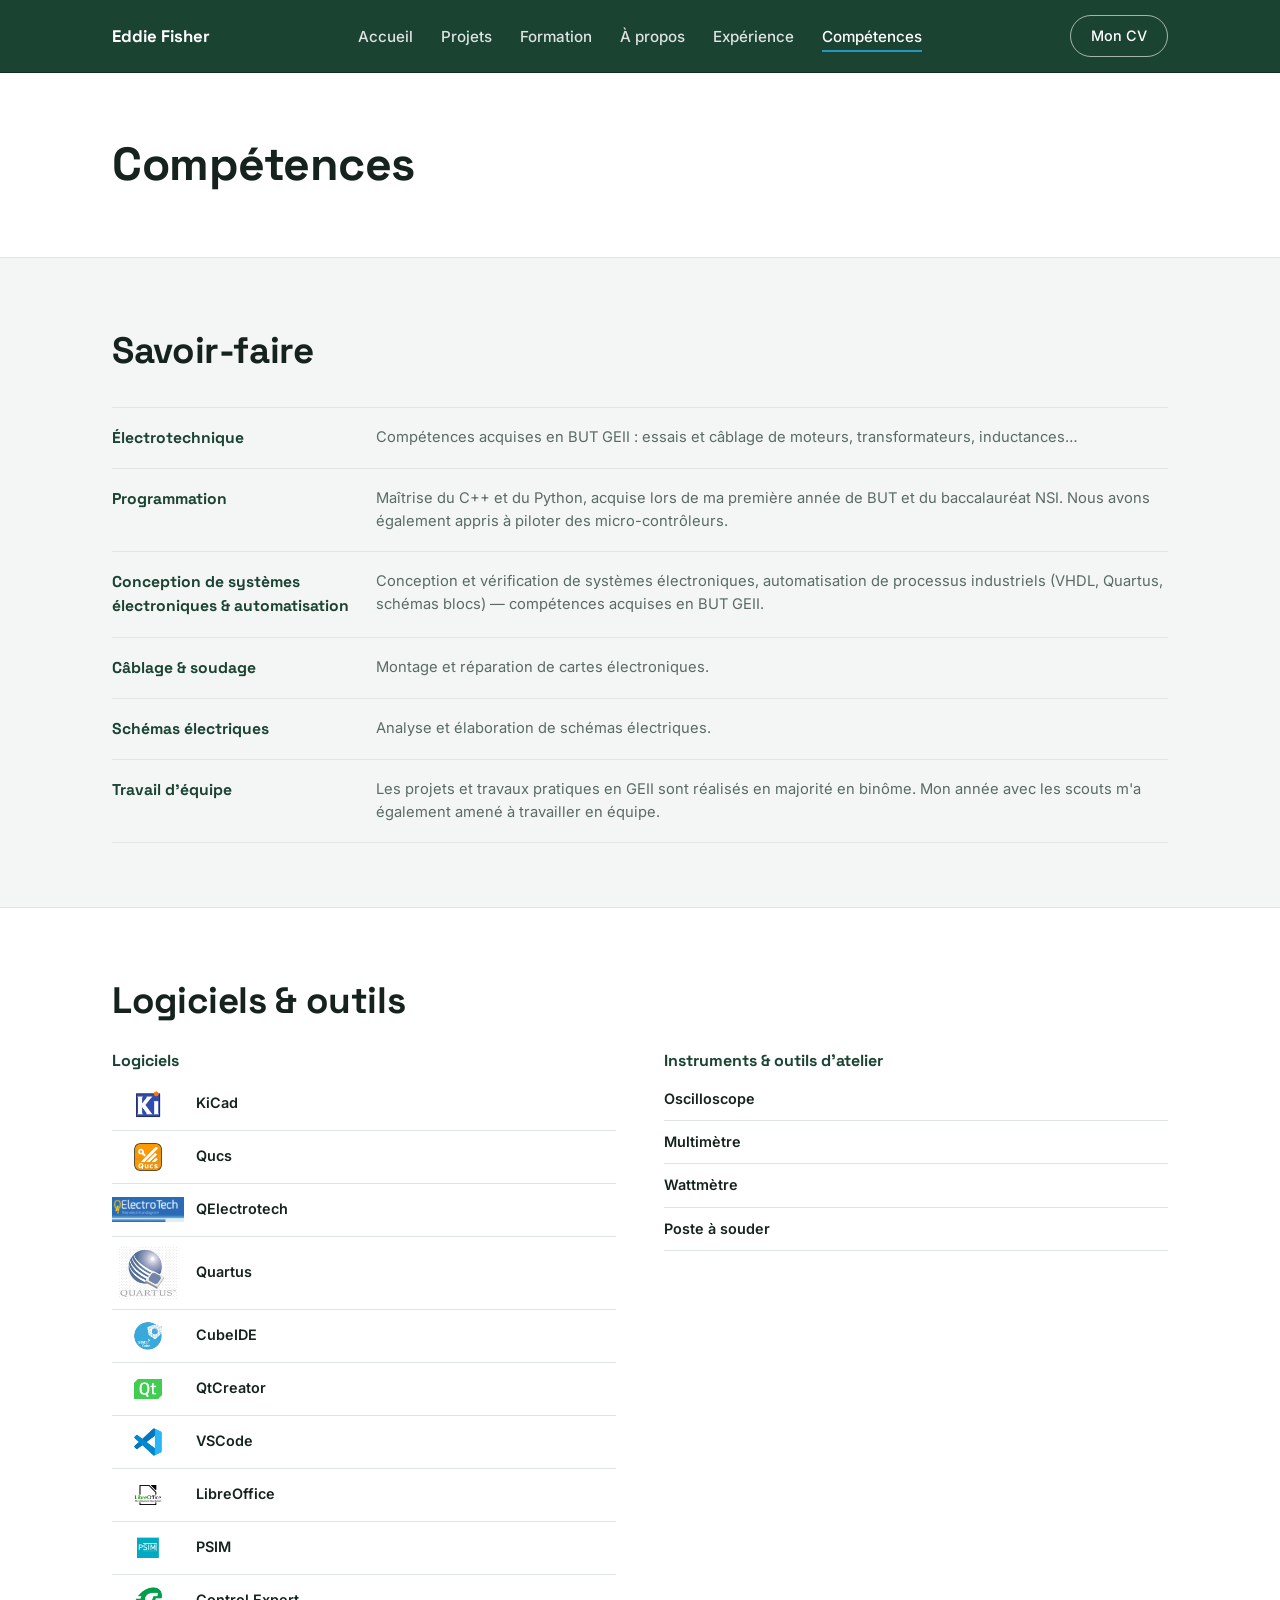
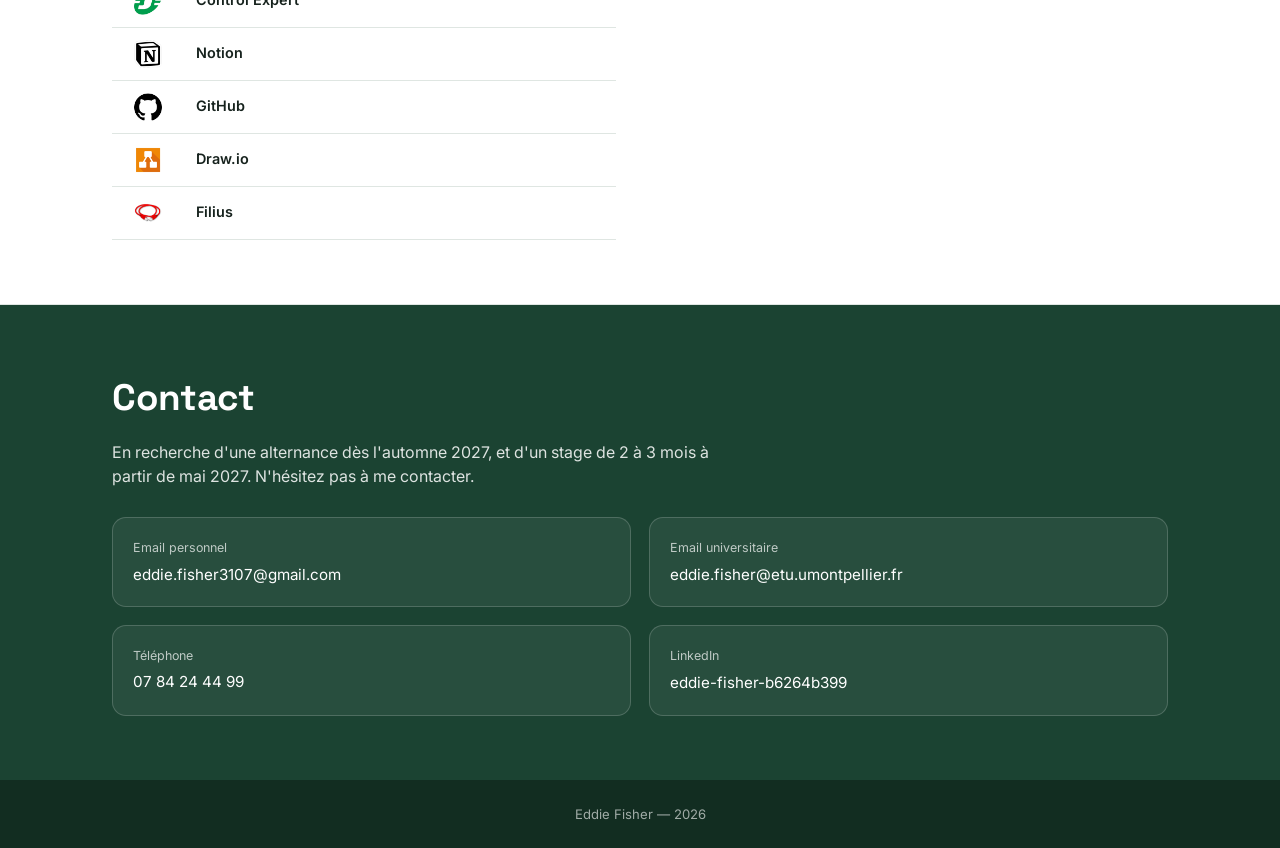
==== competences.html @ a7030c37 "Add files via upload" ====
<!DOCTYPE html>
<html lang="fr">
<head>
<meta charset="UTF-8">
<meta name="viewport" content="width=device-width, initial-scale=1.0">
<title>Compétences — Eddie Fisher</title>
<meta name="description" content="Compétences, logiciels et outils de mesure utilisés en BUT GEII.">
<link rel="preconnect" href="https://fonts.googleapis.com">
<link rel="preconnect" href="https://fonts.gstatic.com" crossorigin>
<link href="https://fonts.googleapis.com/css2?family=Space+Grotesk:wght@400;500;600;700&family=Inter:wght@400;500;600&display=swap" rel="stylesheet">
<link rel="icon" href="assets/favicon.ico">
<link rel="icon" type="image/png" href="assets/favicon-32.png">
<link rel="stylesheet" href="assets/style.css">
</head>
<body>
<header>
  <div class="wrap nav">
    <a class="brand" href="index.html">Eddie Fisher</a>
    <nav><ul id="navlist"><li><a href="index.html">Accueil</a></li><li><a href="projets.html">Projets</a></li><li><a href="formation.html">Formation</a></li><li><a href="qui-suis-je.html">À propos</a></li><li><a href="experience.html">Expérience</a></li><li><a href="competences.html" class="active">Compétences</a></li></ul></nav>
    <div style="display:flex;align-items:center;gap:14px">
      <a class="cv-btn" href="assets/CV_Eddie_Fisher.pdf" download>Mon CV</a>
      <button class="menu-btn" id="menuBtn" aria-label="Menu">☰</button>
    </div>
  </div>
</header>
<section class="page-head"><div class="wrap"><h1>Compétences</h1></div></section>
<section class="block"><div class="wrap">
  <h2>Savoir-faire</h2>
  <div class="comp-list"><div class="comp-row"><h3>Électrotechnique</h3><p>Compétences acquises en BUT GEII : essais et câblage de moteurs, transformateurs, inductances…</p></div><div class="comp-row"><h3>Programmation</h3><p>Maîtrise du C++ et du Python, acquise lors de ma première année de BUT et du baccalauréat NSI. Nous avons également appris à piloter des micro-contrôleurs.</p></div><div class="comp-row"><h3>Conception de systèmes électroniques &amp; automatisation</h3><p>Conception et vérification de systèmes électroniques, automatisation de processus industriels (VHDL, Quartus, schémas blocs) — compétences acquises en BUT GEII.</p></div><div class="comp-row"><h3>Câblage &amp; soudage</h3><p>Montage et réparation de cartes électroniques.</p></div><div class="comp-row"><h3>Schémas électriques</h3><p>Analyse et élaboration de schémas électriques.</p></div><div class="comp-row"><h3>Travail d'équipe</h3><p>Les projets et travaux pratiques en GEII sont réalisés en majorité en binôme. Mon année avec les scouts m'a également amené à travailler en équipe.</p></div></div>
</div></section>
<section class="block alt"><div class="wrap">
  <h2>Logiciels &amp; outils</h2>
  <div class="tool-cols">
    <div><h3>Logiciels</h3><ul class="tool-list logo-list">
      <li><img src="assets/img/logos/kicad.png" alt=""><b>KiCad</b></li>
      <li><img src="assets/img/logos/qucs.png" alt=""><b>Qucs</b></li>
      <li><img src="assets/img/logos/qelectrotech.png" alt=""><b>QElectrotech</b></li>
      <li><img class="logo-big" src="assets/img/logos/quartus.png" alt=""><b>Quartus</b></li>
      <li><img src="assets/img/logos/cubeide.png" alt=""><b>CubeIDE</b></li>
      <li><img src="assets/img/logos/qtcreator.png" alt=""><b>QtCreator</b></li>
      <li><img src="assets/img/logos/vscode.png" alt=""><b>VSCode</b></li>
      <li><img src="assets/img/logos/libreoffice.png" alt=""><b>LibreOffice</b></li>
      <li><img src="assets/img/logos/psim.png" alt=""><b>PSIM</b></li>
      <li><img src="assets/img/logos/ctrlexpert.png" alt=""><b>Control Expert</b></li>
      <li><img src="assets/img/logos/notion.png" alt=""><b>Notion</b></li>
      <li><img src="assets/img/logos/github.png" alt=""><b>GitHub</b></li>
      <li><img src="assets/img/logos/drawio.png" alt=""><b>Draw.io</b></li>
      <li><img src="assets/img/logos/filius.png" alt=""><b>Filius</b></li>
    </ul></div>
    <div><h3>Instruments &amp; outils d'atelier</h3><ul class="tool-list"><li><b>Oscilloscope</b></li><li><b>Multimètre</b></li><li><b>Wattmètre</b></li><li><b>Poste à souder</b></li></ul></div>
  </div>
</div></section>
<section class="block" id="contact">
  <div class="wrap">
    <h2>Contact</h2>
    <p style="opacity:.85;max-width:60ch">En recherche d'une alternance dès l'automne 2027, et d'un stage de 2 à 3 mois à partir de mai 2027. N'hésitez pas à me contacter.</p>
    <div class="contact-grid">
      <div class="c-card"><div class="label">Email personnel</div><a href="mailto:eddie.fisher3107@gmail.com">eddie.fisher3107@gmail.com</a></div>
      <div class="c-card"><div class="label">Email universitaire</div><a href="mailto:eddie.fisher@etu.umontpellier.fr">eddie.fisher@etu.umontpellier.fr</a></div>
      <div class="c-card"><div class="label">Téléphone</div><p>07 84 24 44 99</p></div>
      <div class="c-card"><div class="label">LinkedIn</div><a href="http://www.linkedin.com/in/eddie-fisher-b6264b399" target="_blank" rel="noopener">eddie-fisher-b6264b399</a></div>
    </div>
  </div>
</section>
<footer>Eddie Fisher — 2026</footer>
<script src="assets/main.js"></script>
</body>
</html>
---- assets/style.css ----
:root {
  --bg: #f3f6f5;
  --surface: #ffffff;
  --green: #1b4332;
  --green-dark: #122d21;
  --blue: #2596be;
  --text: #16221d;
  --muted: #5b6b64;
  --border: #dfe6e2;
}
* {
  box-sizing: border-box;
  margin: 0;
  padding: 0;
}
html {
  scroll-behavior: smooth;
}
body {
  font-family: "Inter", sans-serif;
  background: var(--bg);
  color: var(--text);
  line-height: 1.55;
  overflow-x: hidden;
}
h1,
h2,
h3,
.brand {
  font-family: "Space Grotesk", sans-serif;
}
a {
  color: inherit;
  text-decoration: none;
}
img {
  max-width: 100%;
  display: block;
}
.wrap {
  max-width: 1120px;
  margin: 0 auto;
  padding: 0 32px;
}
@media (max-width: 640px) {
  .wrap {
    padding: 0 20px;
  }
}

/* circuit motif */
.circuit {
  position: absolute;
  inset: 0;
  overflow: hidden;
  pointer-events: none;
  z-index: 0;
}
.circuit svg {
  position: absolute;
  opacity: 0.16;
}

/* header */
header {
  position: sticky;
  top: 0;
  background: var(--green);
  border-bottom: 1px solid var(--green-dark);
  z-index: 50;
}
.nav {
  display: flex;
  align-items: center;
  justify-content: space-between;
  height: 72px;
}
.brand {
  font-weight: 700;
  font-size: 1.05rem;
  color: #fff;
}
nav ul {
  display: flex;
  gap: 28px;
  list-style: none;
}
nav ul a {
  font-size: 0.95rem;
  color: rgba(255, 255, 255, 0.85);
  font-weight: 500;
  transition: color 0.15s;
}
nav ul a:hover {
  color: #fff;
}
.cv-btn {
  border: 1.5px solid rgba(255, 255, 255, 0.6);
  color: #fff;
  padding: 9px 20px;
  border-radius: 999px;
  font-size: 0.9rem;
  font-weight: 500;
  white-space: nowrap;
}
.cv-btn:hover {
  background: #fff;
  color: var(--green);
}
.menu-btn {
  display: none;
  background: none;
  border: none;
  font-size: 1.5rem;
  cursor: pointer;
  color: #fff;
}
@media (max-width: 820px) {
  nav ul {
    position: fixed;
    top: 72px;
    left: 0;
    right: 0;
    background: var(--green);
    flex-direction: column;
    gap: 0;
    border-bottom: 1px solid var(--green-dark);
    transform: translateY(-150%);
    transition: transform 0.25s;
  }
  nav ul.open {
    transform: translateY(0);
  }
  nav ul li {
    border-top: 1px solid rgba(255, 255, 255, 0.15);
  }
  nav ul a {
    display: block;
    padding: 16px 32px;
  }
  .menu-btn {
    display: block;
  }
}

/* hero */
.hero {
  position: relative;
  padding: 72px 0 64px;
  background: var(--surface);
  border-bottom: 1px solid var(--border);
}
.hero-inner {
  position: relative;
  z-index: 1;
  display: grid;
  grid-template-columns: 1.15fr 0.85fr;
  gap: 48px;
  align-items: center;
}
@media (max-width: 820px) {
  .hero-inner {
    grid-template-columns: 1fr;
  }
}
.eyebrow-bar {
  width: 56px;
  height: 4px;
  background: var(--blue);
  margin-bottom: 20px;
  border-radius: 2px;
}
.hero h1 {
  font-size: clamp(2.1rem, 4vw, 2.9rem);
  font-weight: 700;
  margin-bottom: 16px;
}
.hero p.tagline {
  color: var(--muted);
  font-size: 1.1rem;
  max-width: 46ch;
  margin-bottom: 28px;
}
.btn-row {
  display: flex;
  flex-wrap: wrap;
  gap: 12px;
}
.btn {
  padding: 13px 22px;
  border-radius: 999px;
  font-size: 0.95rem;
  font-weight: 500;
  display: inline-flex;
  align-items: center;
  gap: 8px;
}
.btn-primary {
  background: var(--green);
  color: #fff;
}
.btn-primary:hover {
  background: var(--green-dark);
}
.btn-ghost {
  background: var(--surface);
  border: 1px solid var(--border);
  color: var(--text);
}
.btn-ghost:hover {
  border-color: var(--blue);
  color: var(--blue);
}
.photo-frame {
  position: relative;
  border-radius: 20px;
  overflow: hidden;
  aspect-ratio: 4/5;
  max-width: 260px;
  margin-left: auto;
  background: linear-gradient(145deg, var(--green) 0%, var(--blue) 100%);
  display: flex;
  align-items: center;
  justify-content: center;
}
@media (max-width: 820px) {
  .photo-frame {
    margin: 0 auto;
  }
}
.photo-frame svg {
  width: 46%;
  opacity: 0.9;
}
.photo-frame img {
  width: 100%;
  height: 100%;
  object-fit: cover;
  display: block;
}
.photo-frame span {
  position: absolute;
  bottom: 14px;
  left: 14px;
  right: 14px;
  color: #fff;
  font-size: 0.8rem;
  opacity: 0.85;
}

/* facts */
.facts {
  display: grid;
  grid-template-columns: repeat(4, 1fr);
  gap: 16px;
  margin-top: 44px;
  position: relative;
  z-index: 1;
}
@media (max-width: 820px) {
  .facts {
    grid-template-columns: repeat(2, 1fr);
  }
}
.fact-card {
  background: var(--surface);
  border: 1px solid var(--border);
  border-radius: 14px;
  padding: 22px;
}
.fact-card .ico {
  font-size: 1.3rem;
  margin-bottom: 10px;
  display: block;
}
.fact-card h3 {
  font-size: 1.02rem;
  font-weight: 600;
  margin-bottom: 2px;
}
.fact-card p {
  color: var(--muted);
  font-size: 0.88rem;
}

/* statement */
.statement {
  padding: 76px 0 20px;
  position: relative;
}
.statement-inner {
  border-left: 3px solid var(--blue);
  padding-left: 28px;
  margin-left: clamp(0px, 8vw, 140px);
  max-width: 26ch;
  position: relative;
}
.statement h2 {
  font-size: clamp(2rem, 4.2vw, 3rem);
  font-weight: 700;
  line-height: 1.15;
  letter-spacing: -0.01em;
}
.statement h2 em {
  color: var(--blue);
  font-style: normal;
}

/* sections */
section.block {
  padding: 64px 0;
  position: relative;
}
section.block + section.block {
  border-top: 1px solid var(--border);
}
section.block.alt {
  background: var(--surface);
}
.tag-bar {
  width: 44px;
  height: 4px;
  background: var(--blue);
  border-radius: 2px;
  margin-bottom: 18px;
}
.sec-label {
  display: flex;
  align-items: center;
  gap: 16px;
  margin-bottom: 16px;
}
.sec-label .num {
  font-family: "Space Grotesk", sans-serif;
  font-weight: 700;
  font-size: 1.3rem;
  color: var(--blue);
  letter-spacing: 0.02em;
}
.sec-label .line {
  flex: 1;
  height: 1px;
  background: var(--border);
}
.block h2 {
  font-size: clamp(1.7rem, 3.4vw, 2.3rem);
  font-weight: 700;
  margin-bottom: 14px;
  letter-spacing: -0.01em;
}
.highlight {
  background: #f4c430;
  color: var(--green-dark);
  padding: 1px 7px;
  border-radius: 3px;
  font-weight: 600;
  box-decoration-break: clone;
  -webkit-box-decoration-break: clone;
}
.block > .wrap > p.lead {
  color: var(--muted);
  max-width: 64ch;
  margin-bottom: 8px;
}
.arrow-link {
  display: inline-flex;
  align-items: center;
  gap: 8px;
  margin-top: 22px;
  font-weight: 500;
  color: var(--green);
  border-bottom: 1px solid var(--green);
  padding-bottom: 2px;
}
.arrow-link:hover {
  color: var(--blue);
  border-color: var(--blue);
}

/* formation */
.formation-grid {
  display: grid;
  grid-template-columns: 1fr 1fr;
  gap: 20px;
  margin-top: 28px;
}
@media (max-width: 820px) {
  .formation-grid {
    grid-template-columns: 1fr;
  }
}
.f-card {
  background: var(--surface);
  border: 1px solid var(--border);
  border-radius: 14px;
  padding: 24px;
}
.f-card h3 {
  font-size: 1.08rem;
  margin-bottom: 6px;
}
.f-card p {
  color: var(--muted);
  font-size: 0.92rem;
  margin-bottom: 10px;
}
.f-card .links {
  display: flex;
  flex-direction: column;
  gap: 4px;
  font-size: 0.88rem;
}
.f-card .links a {
  color: var(--blue);
}
.f-card .links a:hover {
  text-decoration: underline;
}
.habs {
  margin-top: 20px;
  display: flex;
  gap: 12px;
  flex-wrap: wrap;
}
.hab-pill {
  background: var(--surface);
  border: 1px solid var(--border);
  border-radius: 999px;
  padding: 8px 16px;
  font-size: 0.85rem;
  color: var(--muted);
}

/* competences */
.comp-list {
  margin-top: 28px;
  border-top: 1px solid var(--border);
}
.comp-row {
  display: grid;
  grid-template-columns: 240px 1fr;
  gap: 24px;
  padding: 18px 0;
  border-bottom: 1px solid var(--border);
}
@media (max-width: 640px) {
  .comp-row {
    grid-template-columns: 1fr;
    gap: 4px;
  }
}
.comp-row h3 {
  font-size: 0.98rem;
  color: var(--green);
}
.comp-row p {
  font-size: 0.92rem;
  color: var(--muted);
}

/* project modal */
.proj-card {
  cursor: pointer;
}
.modal-overlay {
  position: fixed;
  inset: 0;
  background: rgba(18, 30, 24, 0.6);
  display: none;
  align-items: center;
  justify-content: center;
  padding: 24px;
  z-index: 200;
}
.modal-overlay.open {
  display: flex;
}
.modal {
  background: var(--surface);
  border-radius: 18px;
  max-width: 880px;
  width: 100%;
  max-height: 88vh;
  overflow-y: auto;
  position: relative;
  padding: 28px;
}
.modal-close {
  position: absolute;
  top: 14px;
  right: 14px;
  background: var(--bg);
  border: 1px solid var(--border);
  border-radius: 50%;
  width: 34px;
  height: 34px;
  font-size: 1.1rem;
  cursor: pointer;
  line-height: 1;
}
.modal-top {
  display: grid;
  grid-template-columns: 1fr 1fr;
  gap: 24px;
  margin-top: 8px;
  align-items: start;
}
@media (max-width: 620px) {
  .modal-top {
    grid-template-columns: 1fr;
  }
}
.modal-photo {
  position: relative;
  height: min(420px, 50vh);
  border-radius: 12px;
  overflow: hidden;
  background: var(--bg);
}
.modal-photo-track {
  display: flex;
  height: 100%;
  transition: transform 0.3s;
}
.modal-photo-track img {
  width: 100%;
  height: 100%;
  object-fit: contain;
  flex-shrink: 0;
}
.modal-photo-empty {
  position: absolute;
  inset: 0;
  align-items: center;
  justify-content: center;
  color: var(--muted);
  font-size: 0.85rem;
}
.modal-nav {
  position: absolute;
  top: 50%;
  transform: translateY(-50%);
  background: rgba(255, 255, 255, 0.85);
  border: none;
  border-radius: 50%;
  width: 30px;
  height: 30px;
  cursor: pointer;
  font-size: 1rem;
}
.modal-nav.prev {
  left: 8px;
}
.modal-nav.next {
  right: 8px;
}
.modal-dots {
  position: absolute;
  bottom: 8px;
  left: 0;
  right: 0;
  display: flex;
  justify-content: center;
  gap: 6px;
}
.modal-dots span {
  width: 6px;
  height: 6px;
  border-radius: 50%;
  background: rgba(255, 255, 255, 0.6);
}
.modal-dots span.on {
  background: #fff;
}
.modal-resume h3 {
  font-size: 1.2rem;
  margin-bottom: 10px;
}
.modal-resume p {
  color: var(--muted);
  font-size: 0.92rem;
  margin-bottom: 10px;
}
.modal-bottom {
  display: grid;
  grid-template-columns: 1fr 1fr;
  gap: 20px;
  margin-top: 22px;
  padding-top: 20px;
  border-top: 1px solid var(--border);
}
@media (max-width: 620px) {
  .modal-bottom {
    grid-template-columns: 1fr;
  }
}
.modal-label {
  display: block;
  font-size: 0.78rem;
  text-transform: uppercase;
  letter-spacing: 0.03em;
  color: var(--muted);
  margin-bottom: 8px;
}
.modal-tagcloud {
  font-size: 0.9rem;
  color: var(--text);
}
.modal-tag {
  font-weight: 500;
}
.modal-tag:not(:last-child)::after {
  content: ", ";
  font-weight: 400;
  color: var(--text);
}

/* projects */
.proj-grid {
  display: grid;
  grid-template-columns: repeat(3, 1fr);
  gap: 20px;
  margin-top: 28px;
}
@media (max-width: 900px) {
  .proj-grid {
    grid-template-columns: repeat(2, 1fr);
  }
}
@media (max-width: 600px) {
  .proj-grid {
    grid-template-columns: 1fr;
  }
}
.proj-card {
  background: var(--surface);
  border: 1px solid var(--border);
  border-radius: 0;
  overflow: hidden;
  display: flex;
  flex-direction: column;
}
.proj-card .thumb {
  aspect-ratio: 4/3;
  background: var(--bg);
  display: flex;
  align-items: center;
  justify-content: center;
  overflow: hidden;
}
.proj-card .thumb img {
  width: 100%;
  height: 100%;
  object-fit: cover;
}
.proj-card .thumb.placeholder {
  color: var(--muted);
  font-size: 0.8rem;
  text-align: center;
  padding: 16px;
}
.proj-body {
  padding: 18px;
  flex: 1;
  display: flex;
  flex-direction: column;
}
.proj-body h3 {
  font-size: 0.98rem;
  margin-bottom: 8px;
}
.proj-body p {
  font-size: 0.85rem;
  color: var(--muted);
  flex: 1;
}

/* tools */
.tool-cols {
  display: grid;
  grid-template-columns: 1fr 1fr;
  gap: 48px;
  margin-top: 20px;
}
@media (max-width: 700px) {
  .tool-cols {
    grid-template-columns: 1fr;
    gap: 8px;
  }
}
.tool-cols h3 {
  font-size: 1rem;
  color: var(--green);
  margin: 24px 0 4px;
  border-top: 1px solid var(--border);
  padding-top: 20px;
}
.tool-cols h3:first-of-type {
  margin-top: 0;
  border-top: none;
  padding-top: 0;
}
.tool-list {
  list-style: none;
}
.tool-list li {
  padding: 10px 0;
  border-bottom: 1px solid var(--border);
  font-size: 0.9rem;
}
.tool-list li b {
  font-weight: 600;
}
.tool-list li span {
  color: var(--muted);
  display: block;
  margin-top: 2px;
  font-size: 0.85rem;
}
.tool-list.logo-list li {
  display: flex;
  align-items: center;
  gap: 12px;
}
.tool-list.logo-list img {
  width: 72px;
  height: 32px;
  object-fit: contain;
  flex-shrink: 0;
}
.tool-list.logo-list img.logo-big {
  height: 52px;
}

/* experience & interests */
.exp-list {
  margin-top: 24px;
  display: flex;
  flex-direction: column;
  gap: 18px;
}
.exp-item {
  display: flex;
  gap: 18px;
  background: var(--surface);
  border: 1px solid var(--border);
  border-radius: 14px;
  padding: 20px;
}
.exp-item .dot {
  width: 10px;
  height: 10px;
  border-radius: 50%;
  background: var(--blue);
  margin-top: 7px;
  flex-shrink: 0;
}
.exp-item h3 {
  font-size: 1rem;
  margin-bottom: 4px;
}
.exp-item p {
  color: var(--muted);
  font-size: 0.9rem;
}
.interests {
  margin-top: 20px;
  display: flex;
  flex-wrap: wrap;
  gap: 10px;
}
.interests span {
  background: var(--green);
  color: #fff;
  border-radius: 999px;
  padding: 8px 16px;
  font-size: 0.85rem;
}

/* contact */
#contact {
  background: var(--green);
  color: #fff;
}
#contact .tag-bar {
  background: var(--blue);
}
#contact h2 {
  color: #fff;
}
.contact-grid {
  display: grid;
  grid-template-columns: repeat(2, 1fr);
  gap: 18px;
  margin-top: 28px;
}
@media (max-width: 700px) {
  .contact-grid {
    grid-template-columns: 1fr;
  }
}
.c-card {
  background: rgba(255, 255, 255, 0.06);
  border: 1px solid rgba(255, 255, 255, 0.18);
  border-radius: 14px;
  padding: 20px;
}
.c-card .ico {
  font-size: 1.1rem;
  margin-bottom: 8px;
  display: block;
}
.c-card a,
.c-card p {
  color: #fff;
  font-size: 0.95rem;
}
.c-card a:hover {
  color: var(--blue);
}
.c-card .label {
  font-size: 0.78rem;
  opacity: 0.7;
  margin-bottom: 4px;
}

footer {
  background: var(--green-dark);
  color: rgba(255, 255, 255, 0.6);
  text-align: center;
  padding: 24px 0;
  font-size: 0.82rem;
}

/* multi-page additions */
nav ul a.active {
  color: #fff;
  box-shadow: 0 2px 0 var(--blue);
  padding-bottom: 4px;
}
.page-head {
  position: relative;
  background: var(--surface);
  border-bottom: 1px solid var(--border);
  padding: 56px 0 44px;
  overflow: hidden;
}
.page-head .wrap {
  position: relative;
  z-index: 1;
}
.page-head h1 {
  font-size: clamp(2.1rem, 4vw, 2.9rem);
  font-weight: 700;
  margin-bottom: 12px;
  letter-spacing: -0.01em;
}
.page-head p {
  color: var(--muted);
  max-width: 66ch;
}
.info-list {
  margin-top: 24px;
  border-top: 1px solid var(--border);
}
.info-row {
  display: grid;
  grid-template-columns: 220px 1fr;
  gap: 24px;
  padding: 16px 0;
  border-bottom: 1px solid var(--border);
}
@media (max-width: 640px) {
  .info-row {
    grid-template-columns: 1fr;
    gap: 2px;
  }
}
.info-row dt {
  font-weight: 600;
  color: var(--green);
  font-size: 0.95rem;
}
.info-row dd {
  color: var(--text);
  font-size: 0.95rem;
}
.info-row dd a {
  color: var(--blue);
}
.info-row dd a:hover {
  text-decoration: underline;
}
.sum-grid {
  display: grid;
  grid-template-columns: repeat(3, 1fr);
  gap: 20px;
  margin-top: 28px;
}
@media (max-width: 820px) {
  .sum-grid {
    grid-template-columns: 1fr;
  }
}
.sum-card {
  background: var(--surface);
  border: 1px solid var(--border);
  border-radius: 14px;
  padding: 24px;
}
.sum-card h3 {
  font-size: 1.05rem;
  color: var(--green);
  margin-bottom: 10px;
}
.sum-card ul {
  list-style: none;
  color: var(--muted);
  font-size: 0.9rem;
}
.sum-card li {
  padding: 5px 0;
}
.detail-block {
  margin-top: 36px;
}
.detail-block > h2 {
  font-size: 1.4rem;
  margin-bottom: 6px;
}
.tl {
  margin-top: 16px;
  display: flex;
  flex-direction: column;
  gap: 16px;
}
.tl-item {
  background: var(--surface);
  border: 1px solid var(--border);
  border-radius: 0;
  padding: 22px;
}
.tl-item h3 {
  font-size: 1.05rem;
  margin-bottom: 4px;
}
.tl-item .meta {
  color: var(--text);
  font-size: 0.85rem;
  font-weight: 500;
  margin-bottom: 8px;
}
.tl-item.has-photo {
  display: grid;
  grid-template-columns: 1fr 360px;
  gap: 22px;
  align-items: center;
}
.tl-item.has-photo.has-logo {
  grid-template-columns: 1fr 170px;
}
.has-logo .tl-photo {
  height: 190px;
  background: transparent;
}
.tl-photo {
  width: 100%;
  height: 240px;
  object-fit: contain;
  background: var(--bg);
  border-radius: 0;
}
@media (max-width: 640px) {
  .tl-item.has-photo {
    grid-template-columns: 1fr 38%;
    gap: 14px;
  }
  .tl-item.has-photo.has-logo {
    grid-template-columns: 1fr 30%;
  }
  .tl-photo {
    height: 120px;
  }
  .has-logo .tl-photo {
    height: 120px;
  }
}
.tl-item p {
  color: var(--muted);
  font-size: 0.92rem;
  margin-bottom: 8px;
}
.tl-item .links {
  display: flex;
  flex-direction: column;
  gap: 4px;
  font-size: 0.88rem;
}
.tl-item .links a {
  color: var(--blue);
}
.tl-item .links a:hover {
  text-decoration: underline;
}

/* paragraphes de texte à l'intérieur des blocs de page (À propos, etc.) */
.detail-block p.lead {
  color: var(--muted);
  max-width: 68ch;
  margin-bottom: 12px;
}
.detail-block .info-list {
  margin-top: 18px;
}

/* titre d'accueil sur plusieurs lignes : interligne resserré */
.hero h1 {
  line-height: 1.2;
}
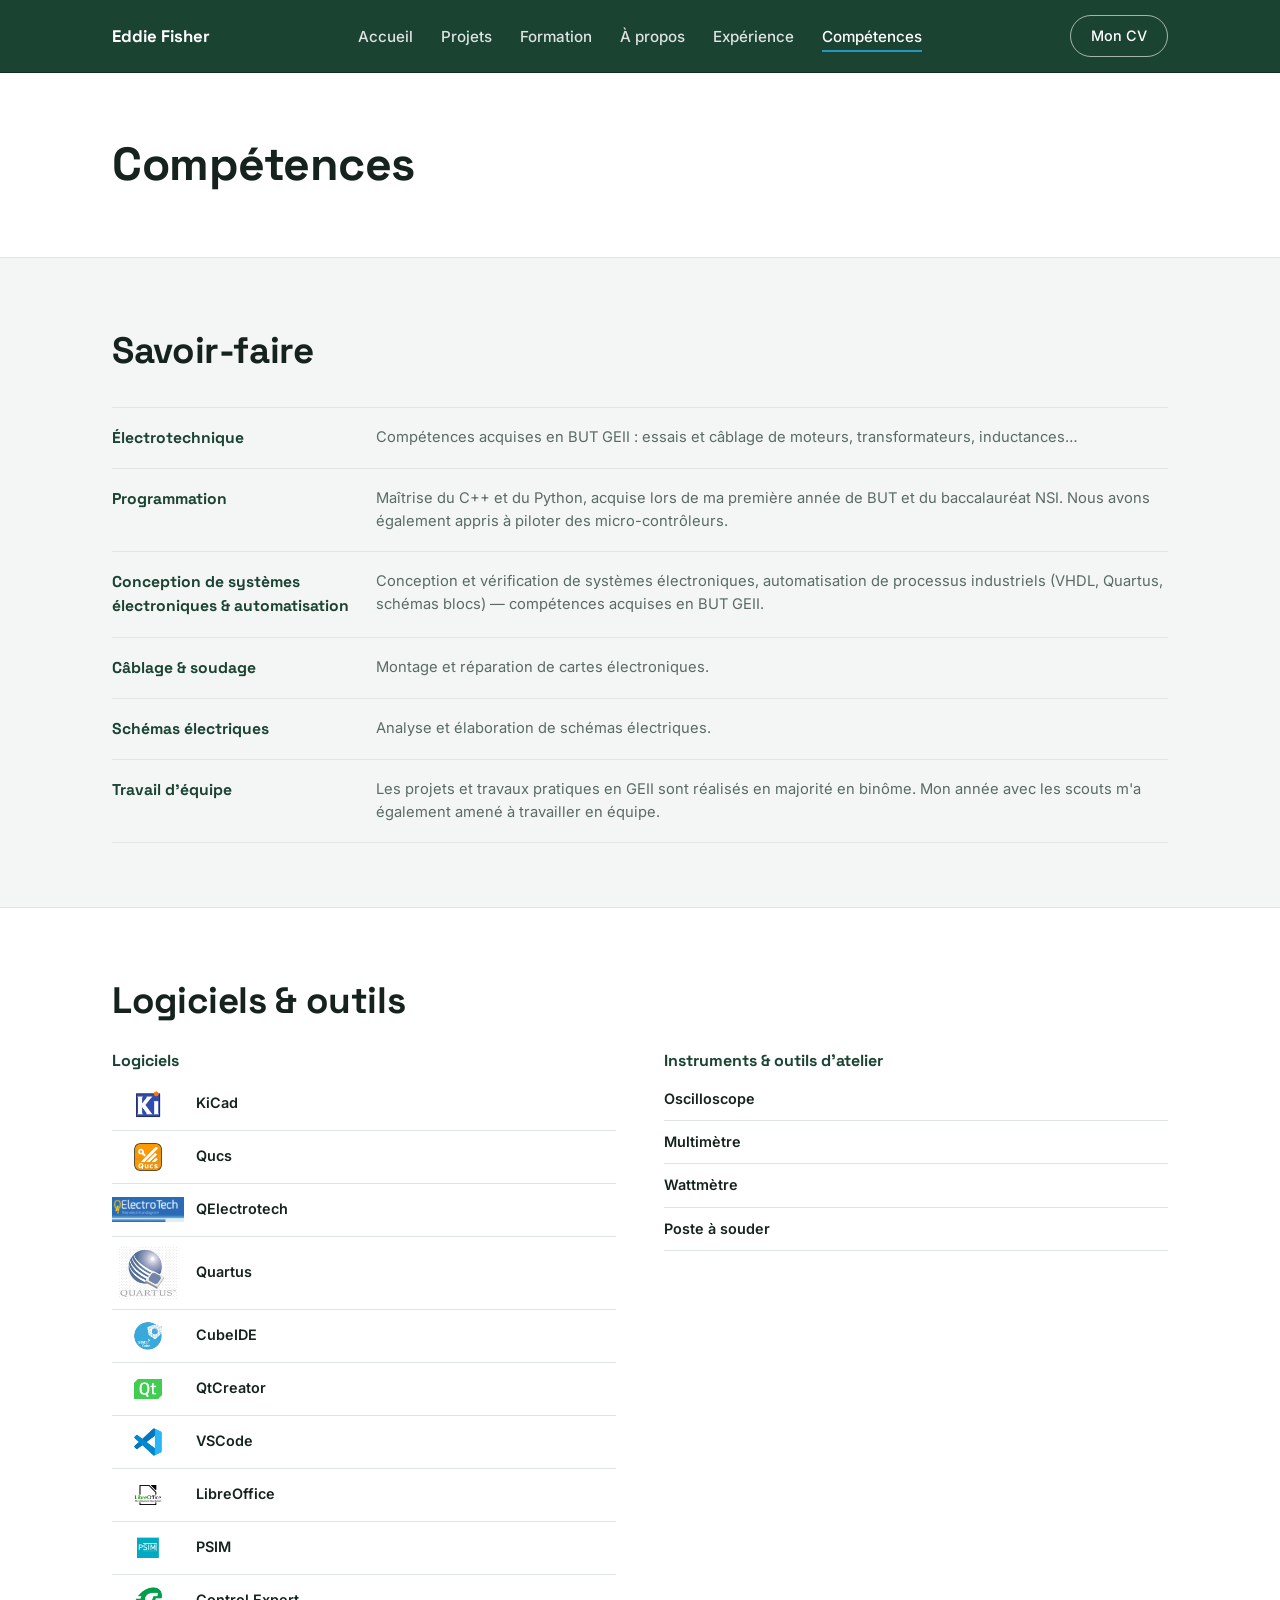
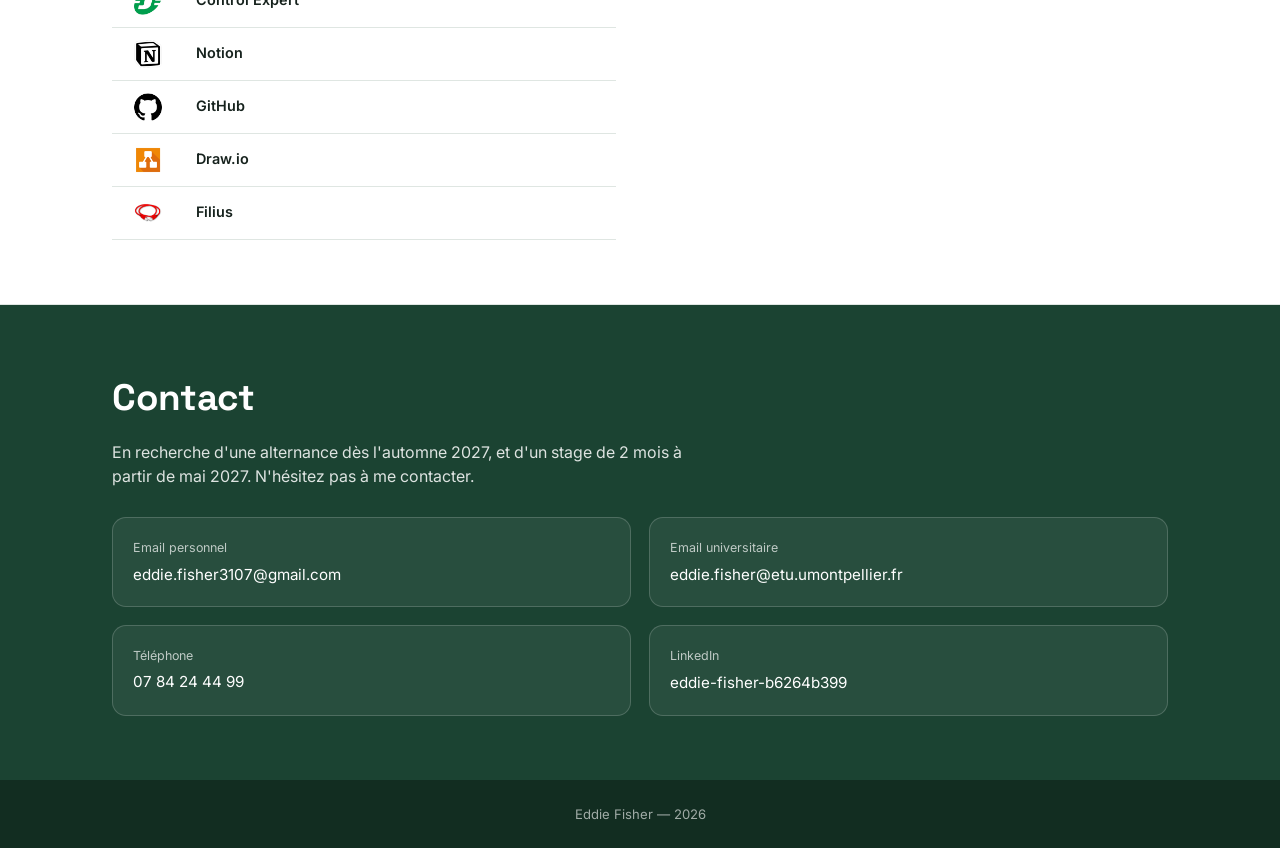
==== commit 498d341a: "Add files via upload" ====
--- a/competences.html
+++ b/competences.html
@@ -53,7 +53,7 @@
 <section class="block" id="contact">
   <div class="wrap">
     <h2>Contact</h2>
-    <p style="opacity:.85;max-width:60ch">En recherche d'une alternance dès l'automne 2027, et d'un stage de 2 à 3 mois à partir de mai 2027. N'hésitez pas à me contacter.</p>
+    <p style="opacity:.85;max-width:60ch">En recherche d'une alternance dès l'automne 2027, et d'un stage de 2 mois à partir de mai 2027. N'hésitez pas à me contacter.</p>
     <div class="contact-grid">
       <div class="c-card"><div class="label">Email personnel</div><a href="mailto:eddie.fisher3107@gmail.com">eddie.fisher3107@gmail.com</a></div>
       <div class="c-card"><div class="label">Email universitaire</div><a href="mailto:eddie.fisher@etu.umontpellier.fr">eddie.fisher@etu.umontpellier.fr</a></div>
--- a/assets/style.css
+++ b/assets/style.css
@@ -1017,3 +1017,85 @@
 .hero h1 {
   line-height: 1.2;
 }
+
+/* agrandissement d'une photo du pop-up */
+.modal-photo-track img {
+  cursor: zoom-in;
+}
+.lightbox {
+  position: fixed;
+  inset: 0;
+  background: rgba(10, 18, 14, 0.92);
+  display: none;
+  align-items: center;
+  justify-content: center;
+  padding: 24px;
+  z-index: 300;
+  cursor: zoom-out;
+}
+.lightbox.open {
+  display: flex;
+}
+.lightbox img {
+  max-width: 100%;
+  max-height: 100%;
+  object-fit: contain;
+  background: #fff;
+}
+.lightbox::after {
+  content: "×";
+  position: absolute;
+  top: 12px;
+  right: 24px;
+  color: #fff;
+  font-size: 2.2rem;
+  line-height: 1;
+}
+
+/* projet mis en avant : occupe toute une rangée, plus grand que les autres */
+.proj-card.featured {
+  grid-column: 1 / -1;
+  flex-direction: row;
+}
+.proj-card.featured .thumb {
+  flex: 0 0 42%;
+  aspect-ratio: auto;
+  min-height: 300px;
+}
+.proj-card.featured .proj-body {
+  padding: 36px 40px;
+  justify-content: center;
+}
+.proj-card.featured h3 {
+  font-size: 1.5rem;
+  margin-bottom: 14px;
+}
+.proj-card.featured p {
+  font-size: 1rem;
+  flex: 0 1 auto;
+  max-width: 52ch;
+}
+.proj-status {
+  display: inline-block;
+  align-self: flex-start;
+  font-size: 0.78rem;
+  font-weight: 600;
+  letter-spacing: 0.03em;
+  text-transform: uppercase;
+  color: var(--green);
+  border: 1px solid var(--green);
+  padding: 3px 10px;
+  margin-bottom: 14px;
+}
+@media (max-width: 700px) {
+  .proj-card.featured {
+    flex-direction: column;
+  }
+  .proj-card.featured .thumb {
+    flex: none;
+    min-height: 200px;
+  }
+  .proj-card.featured .proj-body {
+    padding: 22px;
+  }
+}
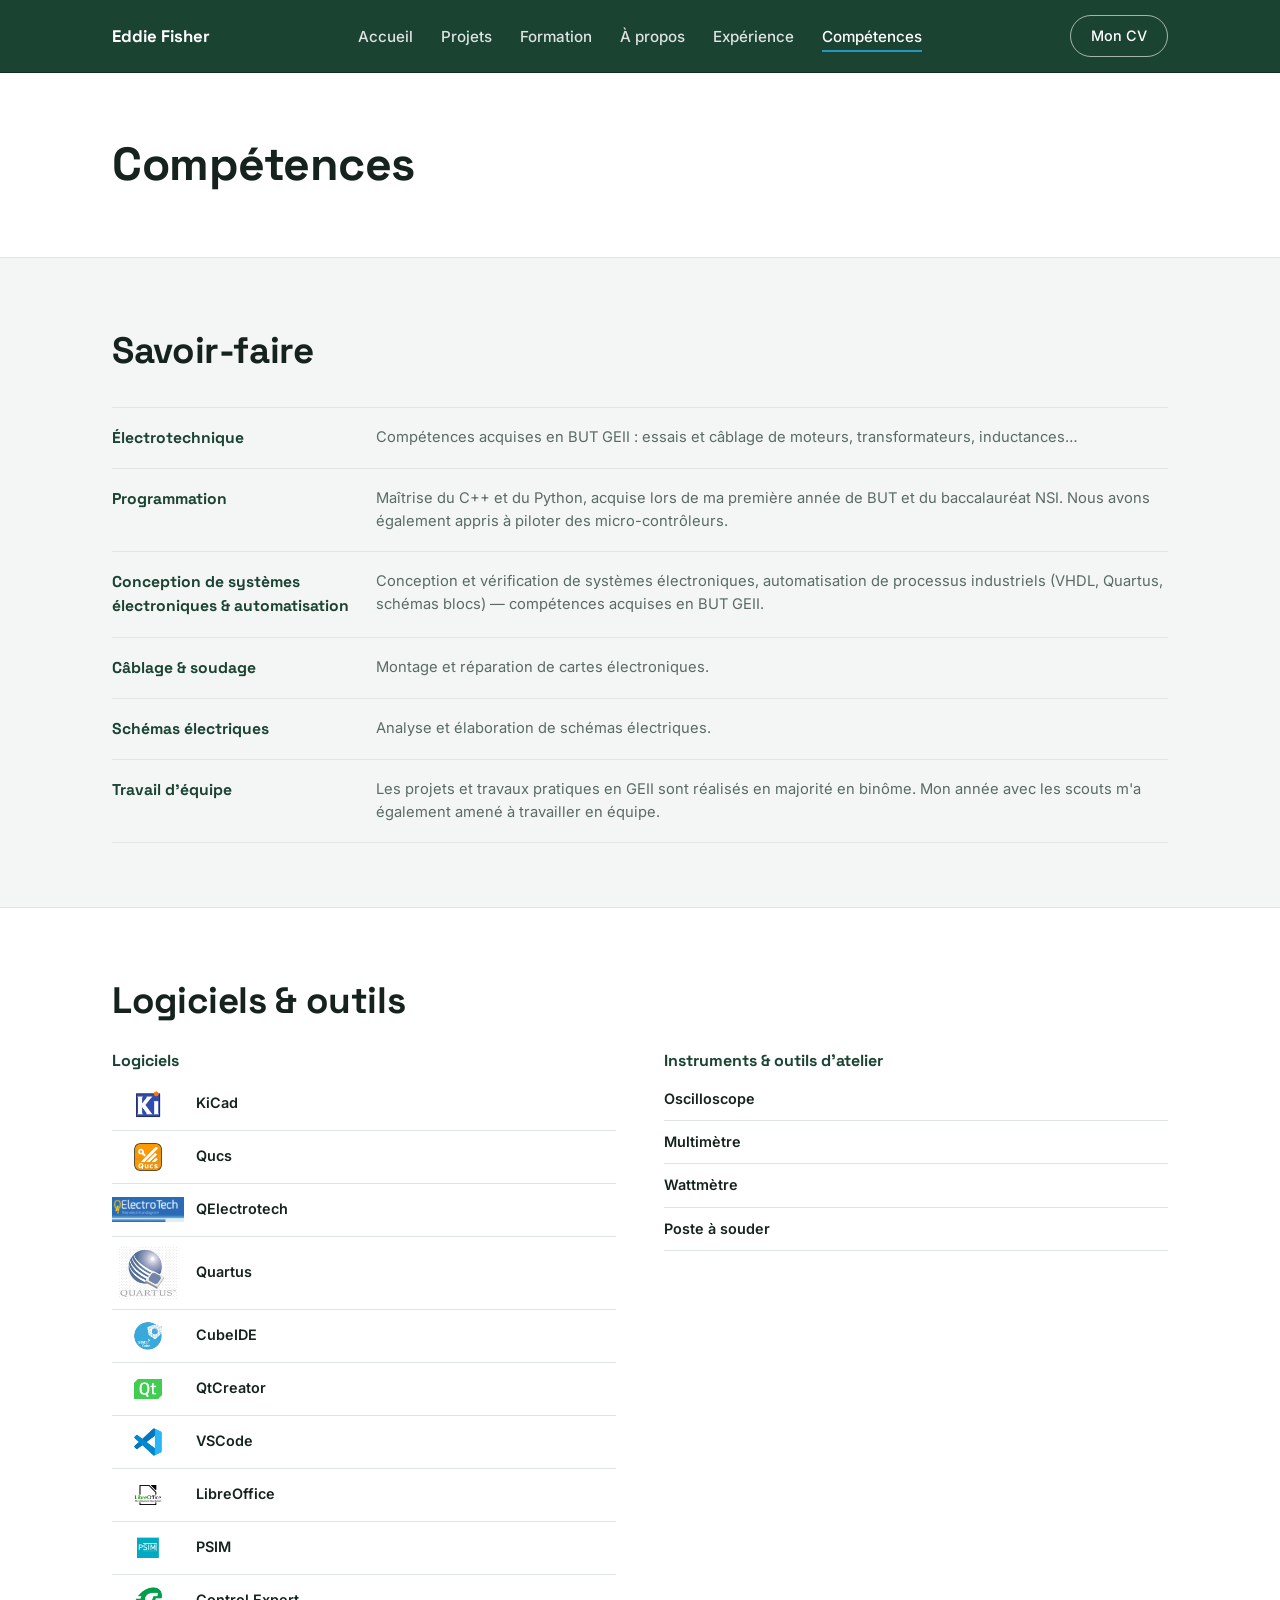
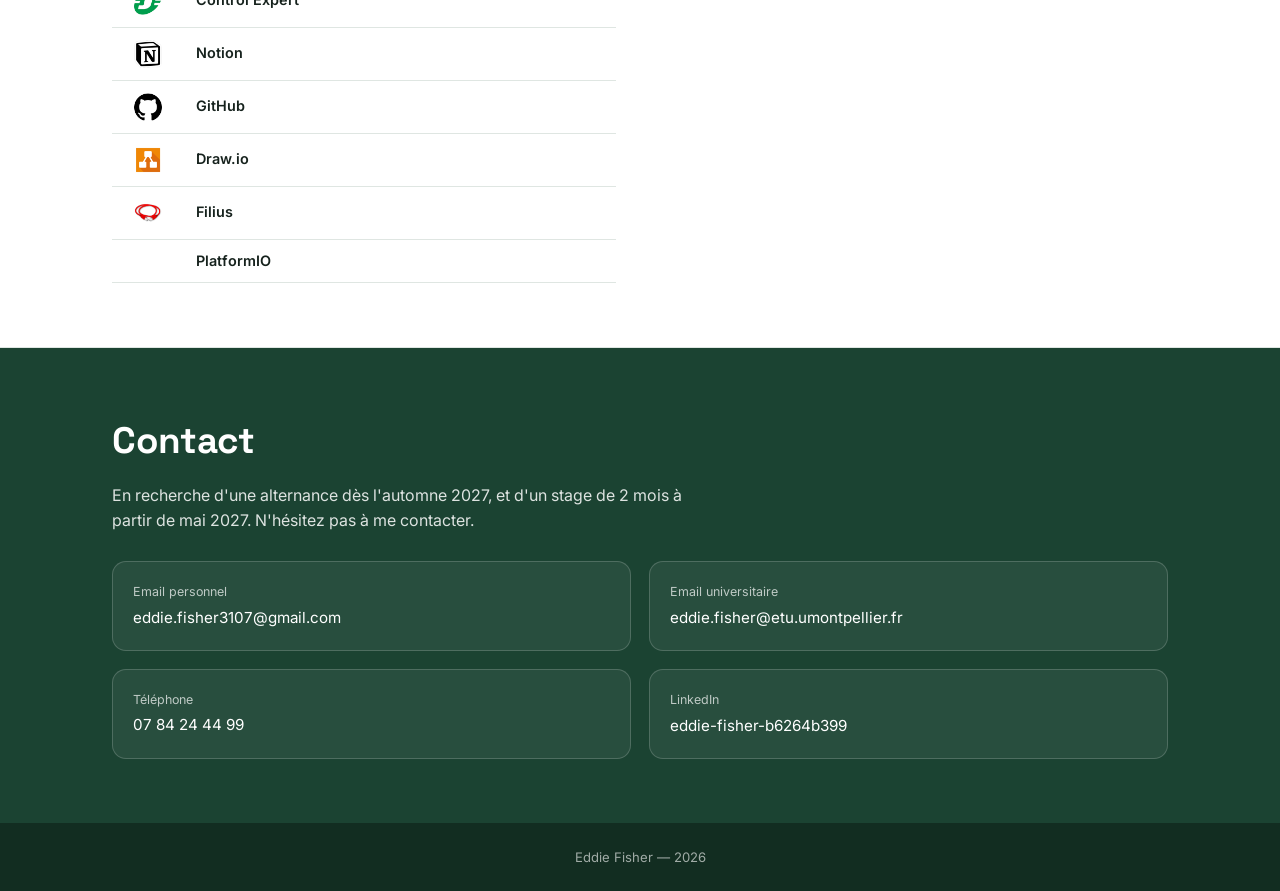
==== commit a78d650e: "Add files via upload" ====
--- a/competences.html
+++ b/competences.html
@@ -5,6 +5,19 @@
 <meta name="viewport" content="width=device-width, initial-scale=1.0">
 <title>Compétences — Eddie Fisher</title>
 <meta name="description" content="Compétences, logiciels et outils de mesure utilisés en BUT GEII.">
+<!-- apercu-lien : aperçu affiché quand on partage le lien (LinkedIn, WhatsApp, etc.) -->
+<meta property="og:type" content="website">
+<meta property="og:locale" content="fr_FR">
+<meta property="og:site_name" content="Eddie Fisher">
+<meta property="og:title" content="Compétences — Eddie Fisher">
+<meta property="og:description" content="Compétences, logiciels et outils de mesure utilisés en BUT GEII.">
+<meta property="og:url" content="https://eddiefisher3107.github.io/competences.html">
+<meta property="og:image" content="https://eddiefisher3107.github.io/assets/og-image.png">
+<meta property="og:image:width" content="1200">
+<meta property="og:image:height" content="630">
+<meta property="og:image:alt" content="Eddie Fisher, étudiant en Génie Électrique et Informatique Industrielle">
+<meta name="twitter:card" content="summary_large_image">
+<!-- /apercu-lien -->
 <link rel="preconnect" href="https://fonts.googleapis.com">
 <link rel="preconnect" href="https://fonts.gstatic.com" crossorigin>
 <link href="https://fonts.googleapis.com/css2?family=Space+Grotesk:wght@400;500;600;700&family=Inter:wght@400;500;600&display=swap" rel="stylesheet">
@@ -46,6 +59,7 @@
       <li><img src="assets/img/logos/github.png" alt=""><b>GitHub</b></li>
       <li><img src="assets/img/logos/drawio.png" alt=""><b>Draw.io</b></li>
       <li><img src="assets/img/logos/filius.png" alt=""><b>Filius</b></li>
+      <li><span class="logo-spacer"></span><b>PlatformIO</b></li>
     </ul></div>
     <div><h3>Instruments &amp; outils d'atelier</h3><ul class="tool-list"><li><b>Oscilloscope</b></li><li><b>Multimètre</b></li><li><b>Wattmètre</b></li><li><b>Poste à souder</b></li></ul></div>
   </div>
--- a/assets/style.css
+++ b/assets/style.css
@@ -1099,3 +1099,9 @@
     padding: 22px;
   }
 }
+
+/* ligne d'outil sans logo : garde le nom aligné avec les autres */
+.tool-list.logo-list .logo-spacer {
+  width: 72px;
+  flex-shrink: 0;
+}
